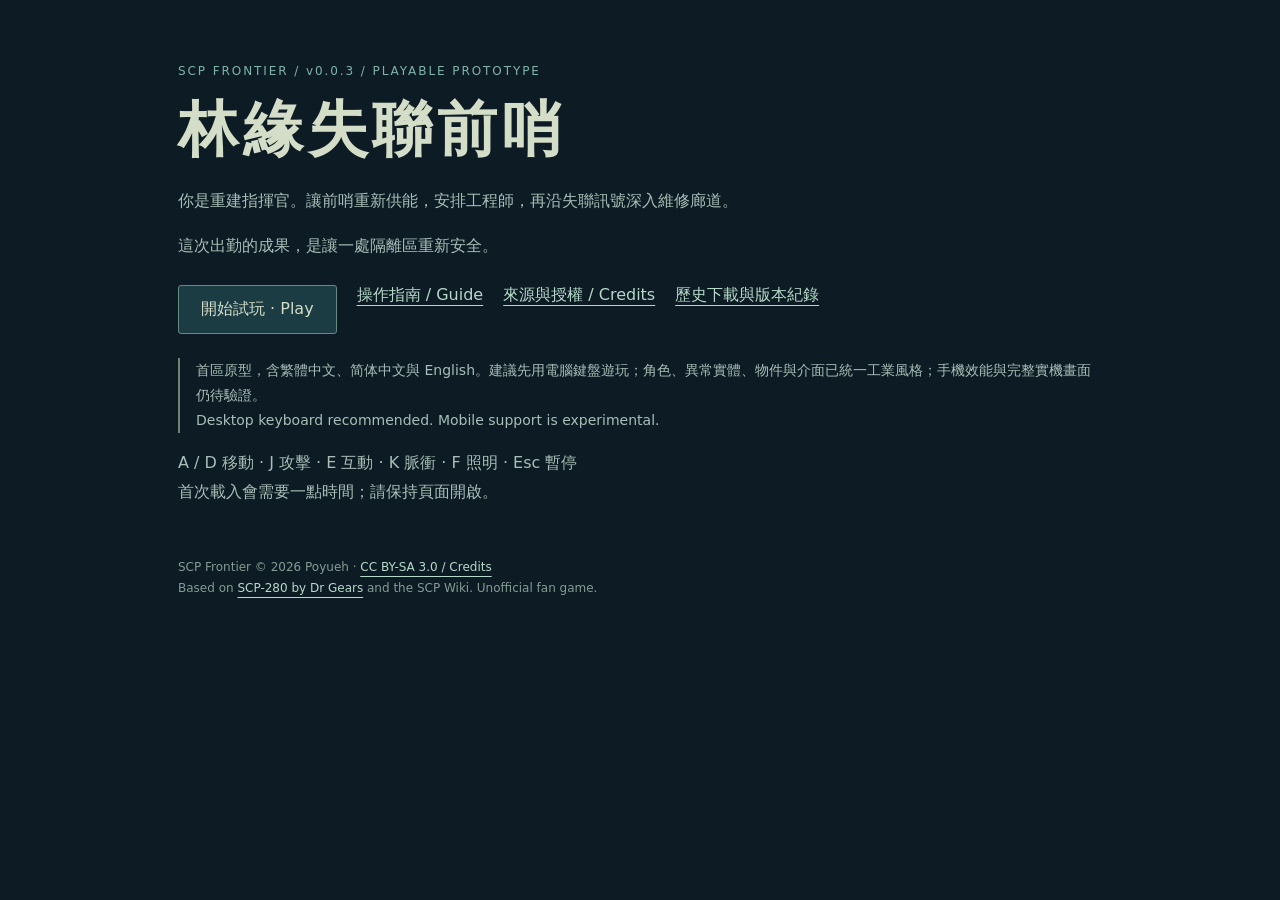
==== trial/payload/index.html @ 03716dbb "Publish v0.0.3 unified visual trial as verified runtime artifacts Reconstruct exact exported runtime" ====
<!doctype html><html lang="zh-Hant"><meta charset="utf-8"><link rel="icon" href="play.icon.png" type="image/png"><meta name="viewport" content="width=device-width,initial-scale=1"><meta name="theme-color" content="#0d1c24"><title>SCP Frontier · 林緣失聯前哨</title><style>:root{color-scheme:dark;font-family:system-ui,sans-serif;background:#0d1c24;color:#d4ddc8}*{box-sizing:border-box}body{margin:0}main{max-width:980px;margin:auto;padding:64px 28px}h1{font-size:clamp(32px,7vw,60px);letter-spacing:.08em;margin:12px 0}h2{color:#b5d2c7;margin-top:36px}p,li{line-height:1.8;color:#a8beb6}a{color:#b5d9c8;text-underline-offset:5px}nav{display:flex;gap:20px;flex-wrap:wrap;margin:24px 0}button,select{font:inherit;color:#d4ddc8;background:#1c3c43;border:1px solid #678b81;border-radius:3px;padding:13px 22px;cursor:pointer}button:hover{background:#2d5258}.eyebrow{font-size:12px;letter-spacing:.16em;color:#7fb3a8}.note{font-size:14px;border-left:2px solid #6e8370;padding-left:16px}table{border-collapse:collapse;width:100%;line-height:1.7}td,th{text-align:left;border-bottom:1px solid #29414a;padding:12px}footer{font-size:12px;margin-top:50px;line-height:1.8;color:#839c92}#game{display:none;width:100%;height:calc(100dvh - 52px);border:0;background:#080f16}body.playing main{display:none}body.playing #game{display:block}#toolbar{display:none;height:52px;padding:8px 16px;align-items:center;gap:22px}body.playing #toolbar{display:flex}#toolbar a{font-size:13px}article[hidden]{display:none}</style><main><div class="eyebrow">SCP FRONTIER / v0.0.3 / PLAYABLE PROTOTYPE</div><h1>林緣失聯前哨</h1><p>你是重建指揮官。讓前哨重新供能，安排工程師，再沿失聯訊號深入維修廊道。</p><p>這次出勤的成果，是讓一處隔離區重新安全。</p><nav><button id="start">開始試玩 · Play</button><a href="guide.html">操作指南 / Guide</a><a href="credits.html">來源與授權 / Credits</a><a href="https://github.com/Poyueh/scp-frontier-demo/releases">歷史下載與版本紀錄</a></nav><p class="note">首區原型，含繁體中文、简体中文與 English。建議先用電腦鍵盤遊玩；角色、異常實體、物件與介面已統一工業風格；手機效能與完整實機畫面仍待驗證。<br>Desktop keyboard recommended. Mobile support is experimental.</p><p>A / D 移動 · J 攻擊 · E 互動 · K 脈衝 · F 照明 · Esc 暫停<br>首次載入會需要一點時間；請保持頁面開啟。</p><footer>SCP Frontier © 2026 Poyueh · <a href="credits.html">CC BY-SA 3.0 / Credits</a><br>Based on <a href="https://scp-wiki.wikidot.com/scp-280">SCP-280 by Dr Gears</a> and the SCP Wiki. Unofficial fan game.</footer></main><div id="toolbar"><a href="index.html">SCP FRONTIER · v0.0.3</a><a href="guide.html" target="_blank" rel="noopener">指南 / Guide</a><a href="credits.html" target="_blank" rel="noopener">授權 / Credits</a></div><iframe id="game" title="SCP Frontier first-slice prototype" allow="autoplay; fullscreen"></iframe><script>document.getElementById('start').addEventListener('click',()=>{document.body.classList.add('playing');const game=document.getElementById('game');game.src='play.html?v=0.0.3';game.focus();});</script></html>
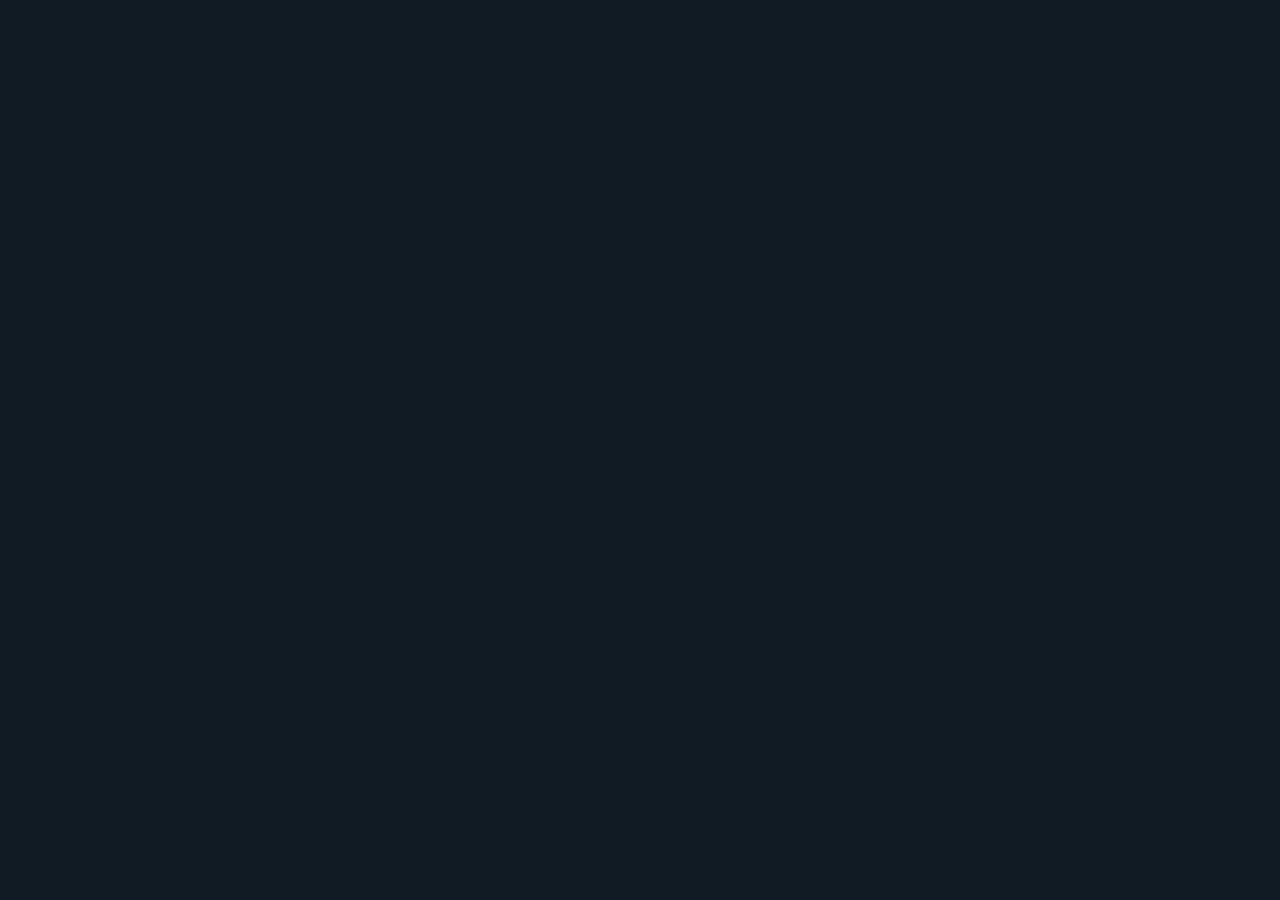
==== commit dee7beba: "Publish v0.0.4 direct-entry mobile trial and public design specification Runtime-only verified artif" ====
--- a/trial/payload/index.html
+++ b/trial/payload/index.html
@@ -1 +1,222 @@
-<!doctype html><html lang="zh-Hant"><meta charset="utf-8"><link rel="icon" href="play.icon.png" type="image/png"><meta name="viewport" content="width=device-width,initial-scale=1"><meta name="theme-color" content="#0d1c24"><title>SCP Frontier · 林緣失聯前哨</title><style>:root{color-scheme:dark;font-family:system-ui,sans-serif;background:#0d1c24;color:#d4ddc8}*{box-sizing:border-box}body{margin:0}main{max-width:980px;margin:auto;padding:64px 28px}h1{font-size:clamp(32px,7vw,60px);letter-spacing:.08em;margin:12px 0}h2{color:#b5d2c7;margin-top:36px}p,li{line-height:1.8;color:#a8beb6}a{color:#b5d9c8;text-underline-offset:5px}nav{display:flex;gap:20px;flex-wrap:wrap;margin:24px 0}button,select{font:inherit;color:#d4ddc8;background:#1c3c43;border:1px solid #678b81;border-radius:3px;padding:13px 22px;cursor:pointer}button:hover{background:#2d5258}.eyebrow{font-size:12px;letter-spacing:.16em;color:#7fb3a8}.note{font-size:14px;border-left:2px solid #6e8370;padding-left:16px}table{border-collapse:collapse;width:100%;line-height:1.7}td,th{text-align:left;border-bottom:1px solid #29414a;padding:12px}footer{font-size:12px;margin-top:50px;line-height:1.8;color:#839c92}#game{display:none;width:100%;height:calc(100dvh - 52px);border:0;background:#080f16}body.playing main{display:none}body.playing #game{display:block}#toolbar{display:none;height:52px;padding:8px 16px;align-items:center;gap:22px}body.playing #toolbar{display:flex}#toolbar a{font-size:13px}article[hidden]{display:none}</style><main><div class="eyebrow">SCP FRONTIER / v0.0.3 / PLAYABLE PROTOTYPE</div><h1>林緣失聯前哨</h1><p>你是重建指揮官。讓前哨重新供能，安排工程師，再沿失聯訊號深入維修廊道。</p><p>這次出勤的成果，是讓一處隔離區重新安全。</p><nav><button id="start">開始試玩 · Play</button><a href="guide.html">操作指南 / Guide</a><a href="credits.html">來源與授權 / Credits</a><a href="https://github.com/Poyueh/scp-frontier-demo/releases">歷史下載與版本紀錄</a></nav><p class="note">首區原型，含繁體中文、简体中文與 English。建議先用電腦鍵盤遊玩；角色、異常實體、物件與介面已統一工業風格；手機效能與完整實機畫面仍待驗證。<br>Desktop keyboard recommended. Mobile support is experimental.</p><p>A / D 移動 · J 攻擊 · E 互動 · K 脈衝 · F 照明 · Esc 暫停<br>首次載入會需要一點時間；請保持頁面開啟。</p><footer>SCP Frontier © 2026 Poyueh · <a href="credits.html">CC BY-SA 3.0 / Credits</a><br>Based on <a href="https://scp-wiki.wikidot.com/scp-280">SCP-280 by Dr Gears</a> and the SCP Wiki. Unofficial fan game.</footer></main><div id="toolbar"><a href="index.html">SCP FRONTIER · v0.0.3</a><a href="guide.html" target="_blank" rel="noopener">指南 / Guide</a><a href="credits.html" target="_blank" rel="noopener">授權 / Credits</a></div><iframe id="game" title="SCP Frontier first-slice prototype" allow="autoplay; fullscreen"></iframe><script>document.getElementById('start').addEventListener('click',()=>{document.body.classList.add('playing');const game=document.getElementById('game');game.src='play.html?v=0.0.3';game.focus();});</script></html>+<!DOCTYPE html>
+<html lang="zh-Hant">
+	<head>
+		<meta charset="utf-8">
+		<meta name="viewport" content="width=device-width, initial-scale=1.0, viewport-fit=cover">
+		<title>SCP Frontier — 林緣失聯前哨</title>
+		<style>
+html, body, #canvas {
+	margin: 0;
+	padding: 0;
+	border: 0;
+}
+
+body {
+	color: white;
+	background-color: black;
+	overflow: hidden;
+	touch-action: none;
+}
+
+#canvas {
+	display: block;
+}
+
+#canvas:focus {
+	outline: none;
+}
+
+#status, #status-splash, #status-progress {
+	position: absolute;
+	left: 0;
+	right: 0;
+}
+
+#status, #status-splash {
+	top: 0;
+	bottom: 0;
+}
+
+#status {
+	background-color: #242424;
+	display: flex;
+	flex-direction: column;
+	justify-content: center;
+	align-items: center;
+	visibility: hidden;
+}
+
+#status-splash {
+	max-height: 100%;
+	max-width: 100%;
+	margin: auto;
+}
+
+#status-splash.show-image--false {
+	display: none;
+}
+
+#status-splash.fullsize--true {
+	height: 100%;
+	width: 100%;
+	object-fit: contain;
+}
+
+#status-splash.use-filter--false {
+	image-rendering: pixelated;
+}
+
+#status-progress, #status-notice {
+	display: none;
+}
+
+#status-progress {
+	bottom: 10%;
+	width: 50%;
+	margin: 0 auto;
+}
+
+#status-notice {
+	background-color: #5b3943;
+	border-radius: 0.5rem;
+	border: 1px solid #9b3943;
+	color: #e0e0e0;
+	font-family: 'Noto Sans', 'Droid Sans', Arial, sans-serif;
+	line-height: 1.3;
+	margin: 0 2rem;
+	overflow: hidden;
+	padding: 1rem;
+	text-align: center;
+	z-index: 1;
+}
+		
+body{overscroll-behavior:none;background:#101b24} #status{background:#101b24} #status-brand{font:600 22px system-ui;letter-spacing:.12em;color:#d6d5c6;text-align:center} #status-brand small{display:block;margin-top:18px;font:14px system-ui;letter-spacing:0;color:#dda864}
+</style>
+		<link id="-gd-engine-icon" rel="icon" type="image/png" href="play.icon.png" />
+<link rel="apple-touch-icon" href="play.apple-touch-icon.png"/>
+<script src="frame-pacing.js"></script>
+	<script src="mobile-shell.js?v=0.0.4"></script></head>
+	<body>
+		<canvas id="canvas">
+			Your browser does not support the canvas tag.
+		</canvas>
+
+		<noscript>
+			Your browser does not support JavaScript.
+		</noscript>
+
+		<div id="status"><div id="status-brand">SCP FRONTIER<small id="loading-label">正在載入 · Loading…</small></div>
+			<img id="status-splash" class="show-image--false fullsize--true use-filter--true" src="play.png" alt="">
+			<progress id="status-progress"></progress>
+			<div id="status-notice"></div>
+		</div>
+
+		<script src="play.js?v=0.0.4"></script>
+		<script>
+const GODOT_CONFIG = {"args":[],"canvasResizePolicy":2,"emscriptenPoolSize":8,"ensureCrossOriginIsolationHeaders":true,"executable":"play","experimentalVK":false,"fileSizes":{"play.wasm":39514754,"play-v0.0.4.pck":19125836},"focusCanvas":true,"gdextensionLibs":[],"godotPoolSize":4,"mainPack":"play-v0.0.4.pck"};
+const GODOT_THREADS_ENABLED = false;
+const engine = new Engine(GODOT_CONFIG);
+
+(function () {
+	const statusOverlay = document.getElementById('status');
+	const statusProgress = document.getElementById('status-progress');
+	const statusNotice = document.getElementById('status-notice');
+
+	let initializing = true;
+	let statusMode = '';
+
+	function setStatusMode(mode) {
+		if (statusMode === mode || !initializing) {
+			return;
+		}
+		if (mode === 'hidden') {
+			statusOverlay.remove();
+			initializing = false;
+			return;
+		}
+		statusOverlay.style.visibility = 'visible';
+		statusProgress.style.display = mode === 'progress' ? 'block' : 'none';
+		statusNotice.style.display = mode === 'notice' ? 'block' : 'none';
+		statusMode = mode;
+	}
+
+	function setStatusNotice(text) {
+		while (statusNotice.lastChild) {
+			statusNotice.removeChild(statusNotice.lastChild);
+		}
+		const lines = text.split('\n');
+		lines.forEach((line) => {
+			statusNotice.appendChild(document.createTextNode(line));
+			statusNotice.appendChild(document.createElement('br'));
+		});
+	}
+
+	function displayFailureNotice(err) {
+		console.error(err);
+		if (err instanceof Error) {
+			setStatusNotice(err.message);
+		} else if (typeof err === 'string') {
+			setStatusNotice(err);
+		} else {
+			setStatusNotice('An unknown error occurred.');
+		}
+		setStatusMode('notice');
+		initializing = false;
+	}
+
+	const missing = Engine.getMissingFeatures({
+		threads: GODOT_THREADS_ENABLED,
+	});
+
+	if (missing.length !== 0) {
+		if (GODOT_CONFIG['serviceWorker'] && GODOT_CONFIG['ensureCrossOriginIsolationHeaders'] && 'serviceWorker' in navigator) {
+			let serviceWorkerRegistrationPromise;
+			try {
+				serviceWorkerRegistrationPromise = navigator.serviceWorker.getRegistration();
+			} catch (err) {
+				serviceWorkerRegistrationPromise = Promise.reject(new Error('Service worker registration failed.'));
+			}
+			// There's a chance that installing the service worker would fix the issue
+			Promise.race([
+				serviceWorkerRegistrationPromise.then((registration) => {
+					if (registration != null) {
+						return Promise.reject(new Error('Service worker already exists.'));
+					}
+					return registration;
+				}).then(() => engine.installServiceWorker()),
+				// For some reason, `getRegistration()` can stall
+				new Promise((resolve) => {
+					setTimeout(() => resolve(), 2000);
+				}),
+			]).then(() => {
+				// Reload if there was no error.
+				window.location.reload();
+			}).catch((err) => {
+				console.error('Error while registering service worker:', err);
+			});
+		} else {
+			// Display the message as usual
+			const missingMsg = 'Error\nThe following features required to run Godot projects on the Web are missing:\n';
+			displayFailureNotice(missingMsg + missing.join('\n'));
+		}
+	} else {
+		setStatusMode('progress');
+		engine.startGame({
+			'onProgress': function (current, total) {
+				if (current > 0 && total > 0) {
+					statusProgress.value = current;
+					statusProgress.max = total;
+				} else {
+					statusProgress.removeAttribute('value');
+					statusProgress.removeAttribute('max');
+				}
+			},
+		}).then(() => {
+			setStatusMode('hidden');
+		}, displayFailureNotice);
+	}
+}());
+		</script>
+	</body>
+</html>
+
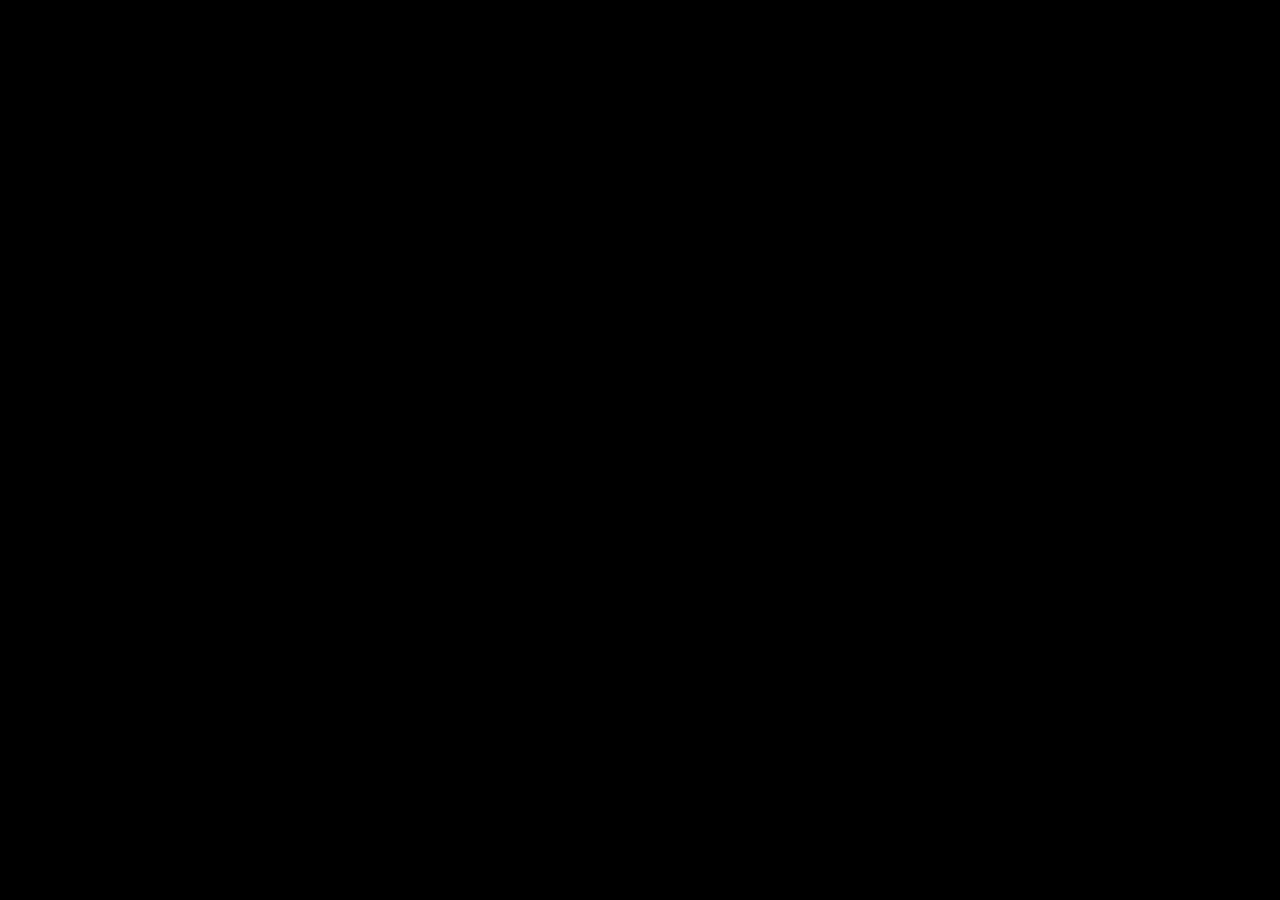
==== commit 04195e41: "Publish SCP Frontier v0.0.5 native forest trial and standalone spec Verified runtime artifacts only," ====
--- a/trial/payload/index.html
+++ b/trial/payload/index.html
@@ -1,9 +1,9 @@
 <!DOCTYPE html>
-<html lang="zh-Hant">
+<html lang="en">
 	<head>
 		<meta charset="utf-8">
-		<meta name="viewport" content="width=device-width, initial-scale=1.0, viewport-fit=cover">
-		<title>SCP Frontier — 林緣失聯前哨</title>
+		<meta name="viewport" content="width=device-width, user-scalable=no, initial-scale=1.0">
+		<title>SCP Frontier Forest Demo</title>
 		<style>
 html, body, #canvas {
 	margin: 0;
@@ -38,7 +38,7 @@
 }
 
 #status {
-	background-color: #242424;
+	background-color: #101826;
 	display: flex;
 	flex-direction: column;
 	justify-content: center;
@@ -89,13 +89,29 @@
 	text-align: center;
 	z-index: 1;
 }
-		
-body{overscroll-behavior:none;background:#101b24} #status{background:#101b24} #status-brand{font:600 22px system-ui;letter-spacing:.12em;color:#d6d5c6;text-align:center} #status-brand small{display:block;margin-top:18px;font:14px system-ui;letter-spacing:0;color:#dda864}
-</style>
-		<link id="-gd-engine-icon" rel="icon" type="image/png" href="play.icon.png" />
-<link rel="apple-touch-icon" href="play.apple-touch-icon.png"/>
-<script src="frame-pacing.js"></script>
-	<script src="mobile-shell.js?v=0.0.4"></script></head>
+		</style>
+		<link id="-gd-engine-icon" rel="icon" type="image/png" href="index.icon.png" />
+<link rel="apple-touch-icon" href="index.apple-touch-icon.png"/>
+<meta name="apple-mobile-web-app-capable" content="yes"><meta name="mobile-web-app-capable" content="yes"><meta name="apple-mobile-web-app-status-bar-style" content="black-translucent"><script src="phone-display.js"></script><script src="frame-pacing.js"></script><link rel="stylesheet" href="touch-guard.css"><script src="touch-guard.js"></script><link rel="stylesheet" href="orientation.css"><script src="orientation.js" defer></script><script src="fullscreen.js"></script><link rel="stylesheet" href="guide-reader.css"><link rel="stylesheet" href="loading-illustration.css"><script src="guide-reader.js" defer></script>
+	<!-- social-preview:start -->
+<meta name="description" content="在失聯森林建立據點、招募駐地人員、探索遺留設施並穩定裂隙。橫向動作與據點守備，支援電腦與手機瀏覽器試玩。">
+<meta property="og:type" content="website">
+<meta property="og:locale" content="zh_TW">
+<meta property="og:site_name" content="SCP Frontier">
+<meta property="og:title" content="SCP Frontier：失聯隔離區｜森林免費試玩">
+<meta property="og:description" content="在失聯森林建立據點、招募駐地人員、探索遺留設施並穩定裂隙。橫向動作與據點守備，支援電腦與手機瀏覽器試玩。">
+<meta property="og:image" content="https://poyueh.github.io/scp-frontier-demo/social/scp-frontier-brand.png">
+<meta property="og:image:type" content="image/png">
+<meta property="og:image:width" content="960">
+<meta property="og:image:height" content="450">
+<meta property="og:image:alt" content="SCP Frontier 遊戲標誌與失聯隔離區主題">
+<meta name="twitter:card" content="summary_large_image">
+<meta name="twitter:title" content="SCP Frontier：失聯隔離區｜森林免費試玩">
+<meta name="twitter:description" content="在失聯森林建立據點、招募駐地人員、探索遺留設施並穩定裂隙。橫向動作與據點守備，支援電腦與手機瀏覽器試玩。">
+<meta name="twitter:image" content="https://poyueh.github.io/scp-frontier-demo/social/scp-frontier-brand.png">
+<meta property="og:url" content="https://poyueh.github.io/scp-frontier-demo/">
+<!-- social-preview:end -->
+</head>
 	<body>
 		<canvas id="canvas">
 			Your browser does not support the canvas tag.
@@ -105,15 +121,15 @@
 			Your browser does not support JavaScript.
 		</noscript>
 
-		<div id="status"><div id="status-brand">SCP FRONTIER<small id="loading-label">正在載入 · Loading…</small></div>
-			<img id="status-splash" class="show-image--false fullsize--true use-filter--true" src="play.png" alt="">
+		<div id="status">
+			<img id="status-splash" class="show-image--true fullsize--true use-filter--false" src="index.png" alt="">
 			<progress id="status-progress"></progress>
 			<div id="status-notice"></div>
 		</div>
 
-		<script src="play.js?v=0.0.4"></script>
+		<script src="index.js?v=0.0.5"></script>
 		<script>
-const GODOT_CONFIG = {"args":[],"canvasResizePolicy":2,"emscriptenPoolSize":8,"ensureCrossOriginIsolationHeaders":true,"executable":"play","experimentalVK":false,"fileSizes":{"play.wasm":39514754,"play-v0.0.4.pck":19125836},"focusCanvas":true,"gdextensionLibs":[],"godotPoolSize":4,"mainPack":"play-v0.0.4.pck"};
+const GODOT_CONFIG = {"args":[],"canvasResizePolicy":2,"emscriptenPoolSize":8,"ensureCrossOriginIsolationHeaders":true,"executable":"index","experimentalVK":false,"fileSizes":{"index.wasm":39514754,"index-v0.0.5.pck":79744872},"focusCanvas":true,"gdextensionLibs":[],"godotPoolSize":4,"mainPack":"index-v0.0.5.pck","persistentPaths":["/userfs/SCP Frontier Native Forest Demo"]};
 const GODOT_THREADS_ENABLED = false;
 const engine = new Engine(GODOT_CONFIG);
 
--- a/trial/payload/loading-illustration.css
+++ b/trial/payload/loading-illustration.css
@@ -0,0 +1,38 @@
+/* Compact SCP Frontier wordmark. The engine still owns loading progress/errors. */
+#status {
+  isolation: isolate;
+  gap: clamp(20px, 5vh, 40px);
+  background: radial-gradient(ellipse at 50% 45%, #202c3b 0%, #101826 65%);
+}
+#status-splash, #status-splash.fullsize--true {
+  position: relative;
+  inset: auto;
+  width: min(80vw, 760px);
+  height: auto;
+  max-height: 62vh;
+  max-width: 84vw;
+  object-fit: contain;
+  margin: 0;
+  image-rendering: auto;
+  filter: drop-shadow(0 4px 18px rgba(213, 166, 101, .10));
+}
+#status-progress {
+  position: relative;
+  inset: auto;
+  width: min(42vw, 320px);
+  height: 6px;
+  margin: 0;
+  accent-color: #d5a665;
+}
+#status-notice {
+  position: absolute;
+  bottom: max(16px, env(safe-area-inset-bottom));
+  max-width: min(80vw, 640px);
+  max-height: 30vh;
+  overflow: auto;
+  z-index: 2;
+}
+@media (max-height: 420px) {
+  #status { gap: 14px; }
+  #status-splash, #status-splash.fullsize--true { max-height: 66vh; width: min(72vw, 620px); }
+}
